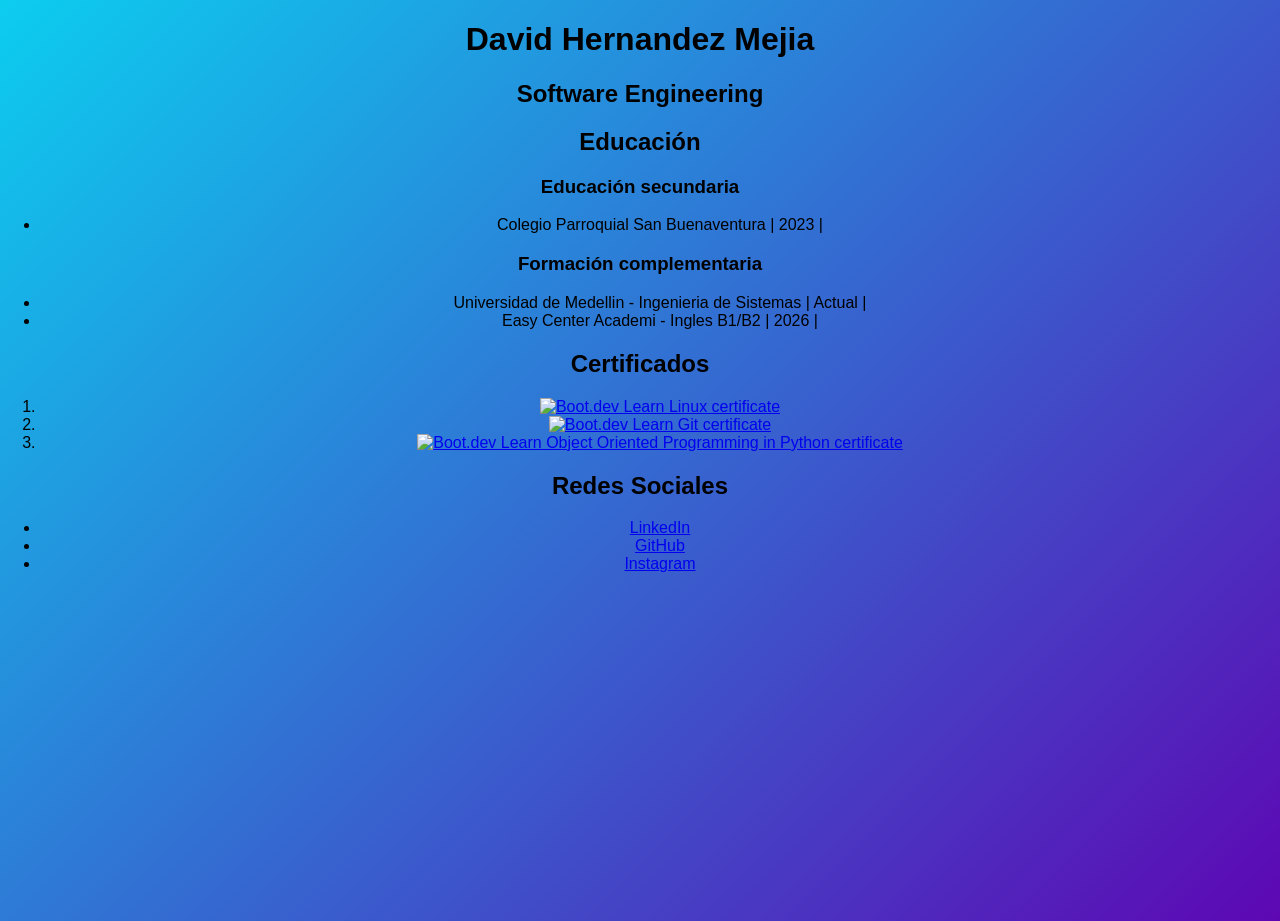
==== index.html @ eccd863f "Eliminar archivo CV_david.html y crear index.html con información personal y educativa" ====
<!DOCTYPE html>
<html lang="es">
<head>
	<meta charset="UTF-8">
	<meta name="viewport" content="width=device-width, initial-scale=1.0">
	<title>CV David</title>
</head>

<style>
	body{
		margin: 0;
		min-height: 100vh;
		background: linear-gradient(135deg, #0ccdef, #5d07b3);
		text-align: center;
		font-family: Arial, sans-serif;
	}
</style>
<body>
	<header>
		<h1>David Hernandez Mejia</h1>
        <h2>Software Engineering</h2>
	</header>

	<main>
		<section>
			<h2>Educación</h2>
			<article>
				<h3>Educación secundaria</h3>
                <ul>
                    <li>Colegio Parroquial San Buenaventura | 2023 |</li>
                </ul>
			</article>
			<article>
				<h3>Formación complementaria</h3>
				<ul>
                    <li>Universidad de Medellin - Ingenieria de Sistemas | Actual |</li>
                    <li>Easy Center Academi - Ingles B1/B2 | 2026 |</li>
                </ul>
			</article>
		</section>

		<section>
			<h2>Certificados</h2>
			<ol>
				<li><a href="https://www.boot.dev/certificates/f3d84eef-c397-4a1f-8526-caf4ab329b5d">
                        <img src="https://qvault-webapp-dynamic-assets.storage.googleapis.com/certificates/f3d84eef-c397-4a1f-8526-caf4ab329b5d.jpeg?v=1776651735" alt="Boot.dev Learn Linux certificate" width="420" />
                    </a></li>
				<li><a href="https://www.boot.dev/certificates/bcc9eda8-44ec-44ef-a20a-395c9cd6ca6c">
                        <img src="https://qvault-webapp-dynamic-assets.storage.googleapis.com/certificates/bcc9eda8-44ec-44ef-a20a-395c9cd6ca6c.jpeg?v=1775341762" alt="Boot.dev Learn Git certificate" width="420" />
                    </a></li>
				<li><a href="https://www.boot.dev/certificates/1525985b-c9c6-4c84-a027-48d4a1cb4548">
                        <img src="https://qvault-webapp-dynamic-assets.storage.googleapis.com/certificates/1525985b-c9c6-4c84-a027-48d4a1cb4548.jpeg?v=1775328345" alt="Boot.dev Learn Object Oriented Programming in Python certificate" width="420" />
                    </a></li>
			</ol>
		</section>

		<section>
			<h2>Redes Sociales</h2>
			<ul>
				<li><a href="www.linkedin.com/in/david-hernandez-mejia-94baa52ba" target="_blank" rel="noopener noreferrer">LinkedIn</a></li>
				<li><a href="https://github.com/David2421b" target="_blank" rel="noopener noreferrer">GitHub</a></li>
				<li><a href="https://www.instagram.com/davidhernandez0951/" target="_blank" rel="noopener noreferrer">Instagram</a></li>
			</ul>
		</section>
	</main>
</body>
</html>
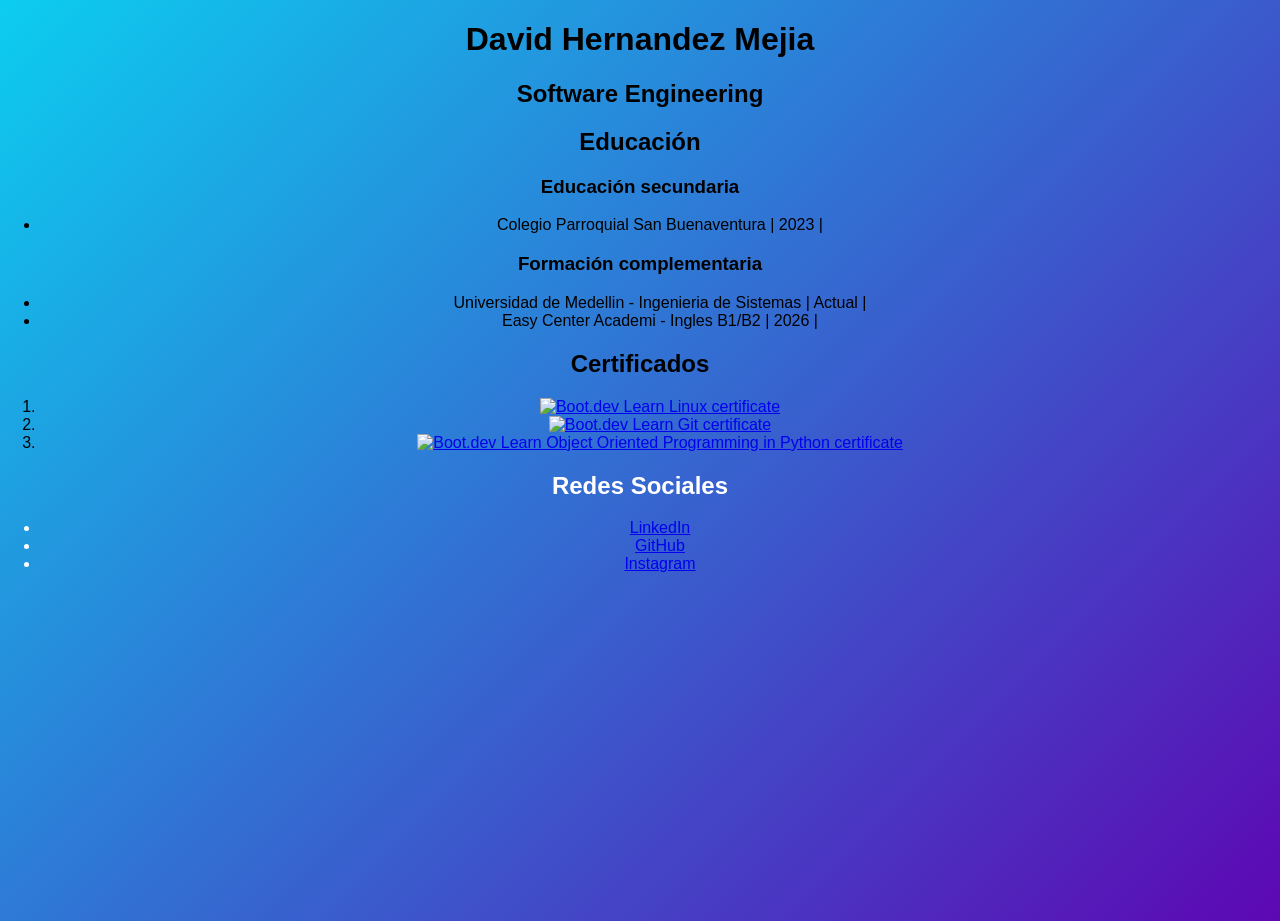
==== commit eb05055e: "Agregar clase "redes" para estilizar la sección de redes sociales en index.html" ====
--- a/index.html
+++ b/index.html
@@ -13,6 +13,10 @@
 		background: linear-gradient(135deg, #0ccdef, #5d07b3);
 		text-align: center;
 		font-family: Arial, sans-serif;
+	}
+
+	.redes{
+		color: white;
 	}
 </style>
 <body>
@@ -54,7 +58,7 @@
 			</ol>
 		</section>
 
-		<section>
+		<section class="redes">
 			<h2>Redes Sociales</h2>
 			<ul>
 				<li><a href="www.linkedin.com/in/david-hernandez-mejia-94baa52ba" target="_blank" rel="noopener noreferrer">LinkedIn</a></li>
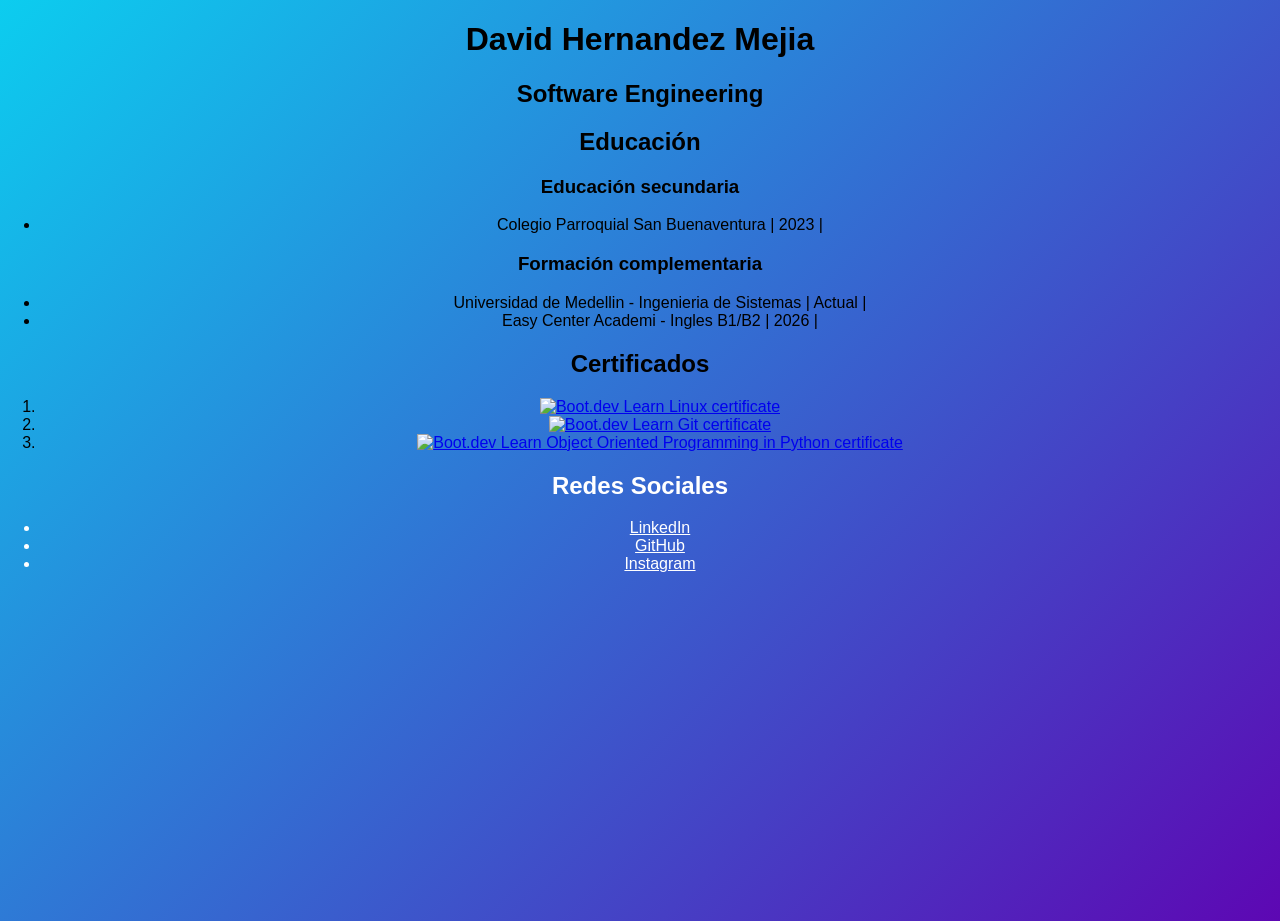
==== commit 51408059: "Agregar estilos para los encabezados y enlaces en la sección de redes sociales" ====
--- a/index.html
+++ b/index.html
@@ -16,6 +16,10 @@
 	}
 
 	.redes{
+		color: white;
+	}
+
+	.redes h2, .redes a{
 		color: white;
 	}
 </style>
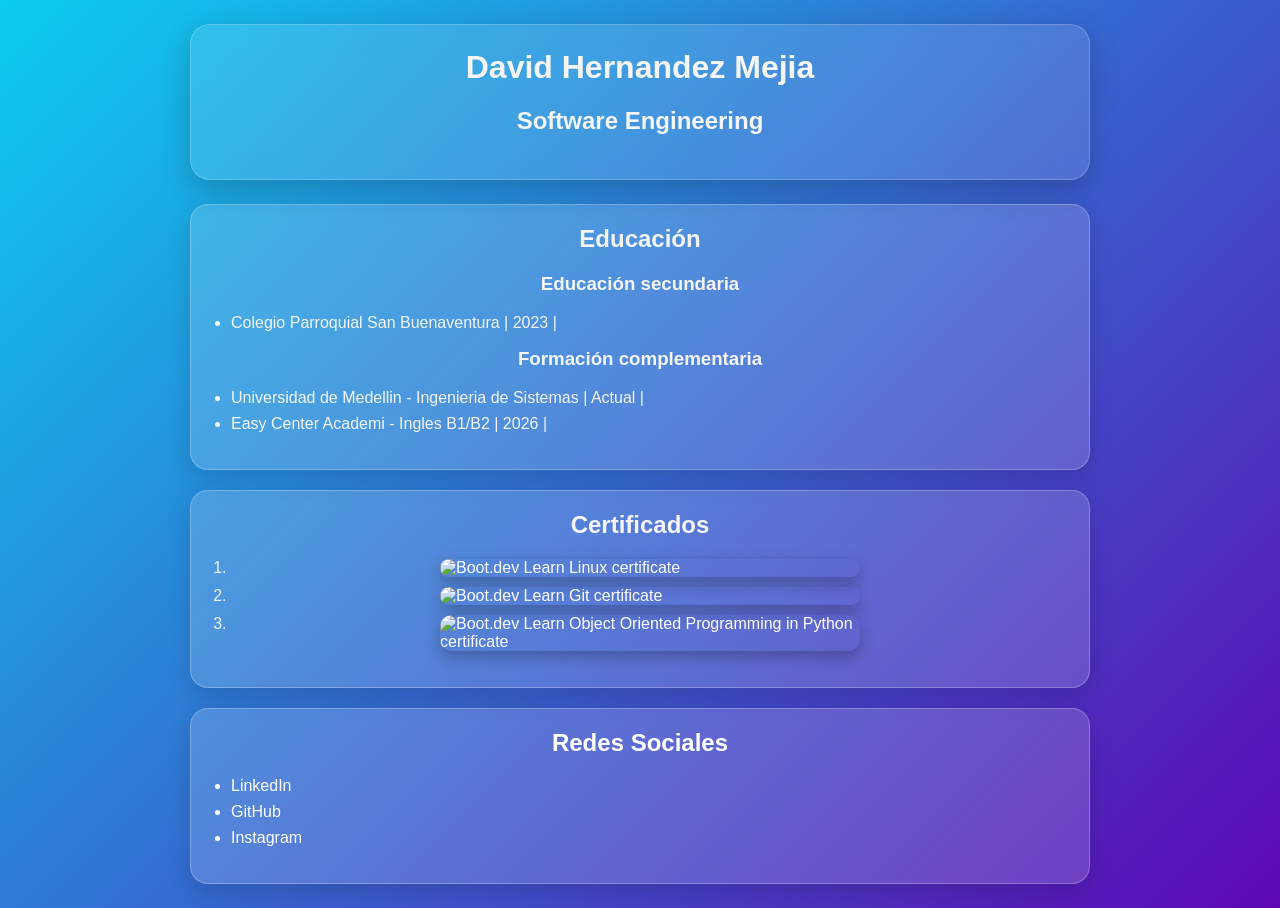
==== commit e250c2f8: "Reorganizar y mejorar estilos en index.html para una mejor presentación" ====
--- a/index.html
+++ b/index.html
@@ -7,19 +7,88 @@
 </head>
 
 <style>
-	body{
+	* {
+		box-sizing: border-box;
+	}
+
+	body {
 		margin: 0;
 		min-height: 100vh;
 		background: linear-gradient(135deg, #0ccdef, #5d07b3);
+		color: #f5f5f5;
 		text-align: center;
 		font-family: Arial, sans-serif;
+		padding: 24px;
 	}
 
-	.redes{
+	header {
+		background: rgba(255, 255, 255, 0.12);
+		backdrop-filter: blur(10px);
+		border: 1px solid rgba(255, 255, 255, 0.2);
+		border-radius: 20px;
+		padding: 24px;
+		margin: 0 auto 24px;
+		max-width: 900px;
+		box-shadow: 0 10px 30px rgba(0, 0, 0, 0.2);
+	}
+
+	main {
+		max-width: 900px;
+		margin: 0 auto;
+		display: grid;
+		gap: 20px;
+	}
+
+	section {
+		background: rgba(255, 255, 255, 0.16);
+		border: 1px solid rgba(255, 255, 255, 0.25);
+		border-radius: 18px;
+		padding: 20px;
+		box-shadow: 0 8px 24px rgba(0, 0, 0, 0.15);
+	}
+
+	article {
+		margin-top: 12px;
+	}
+
+	h1, h2, h3 {
+		margin-top: 0;
+	}
+
+	ul, ol {
+		padding-left: 20px;
+		text-align: left;
+	}
+
+	li {
+		margin-bottom: 8px;
+	}
+
+	a {
+		color: #ffffff;
+		text-decoration: none;
+		transition: color 0.2s ease, transform 0.2s ease;
+	}
+
+	a:hover {
+		color: #d8f7ff;
+		transform: translateY(-1px);
+	}
+
+	img {
+		display: block;
+		margin: 10px auto;
+		max-width: 100%;
+		height: auto;
+		border-radius: 12px;
+		box-shadow: 0 6px 16px rgba(0, 0, 0, 0.25);
+	}
+
+	.redes {
 		color: white;
 	}
 
-	.redes h2, .redes a{
+	.redes h2, .redes a {
 		color: white;
 	}
 </style>
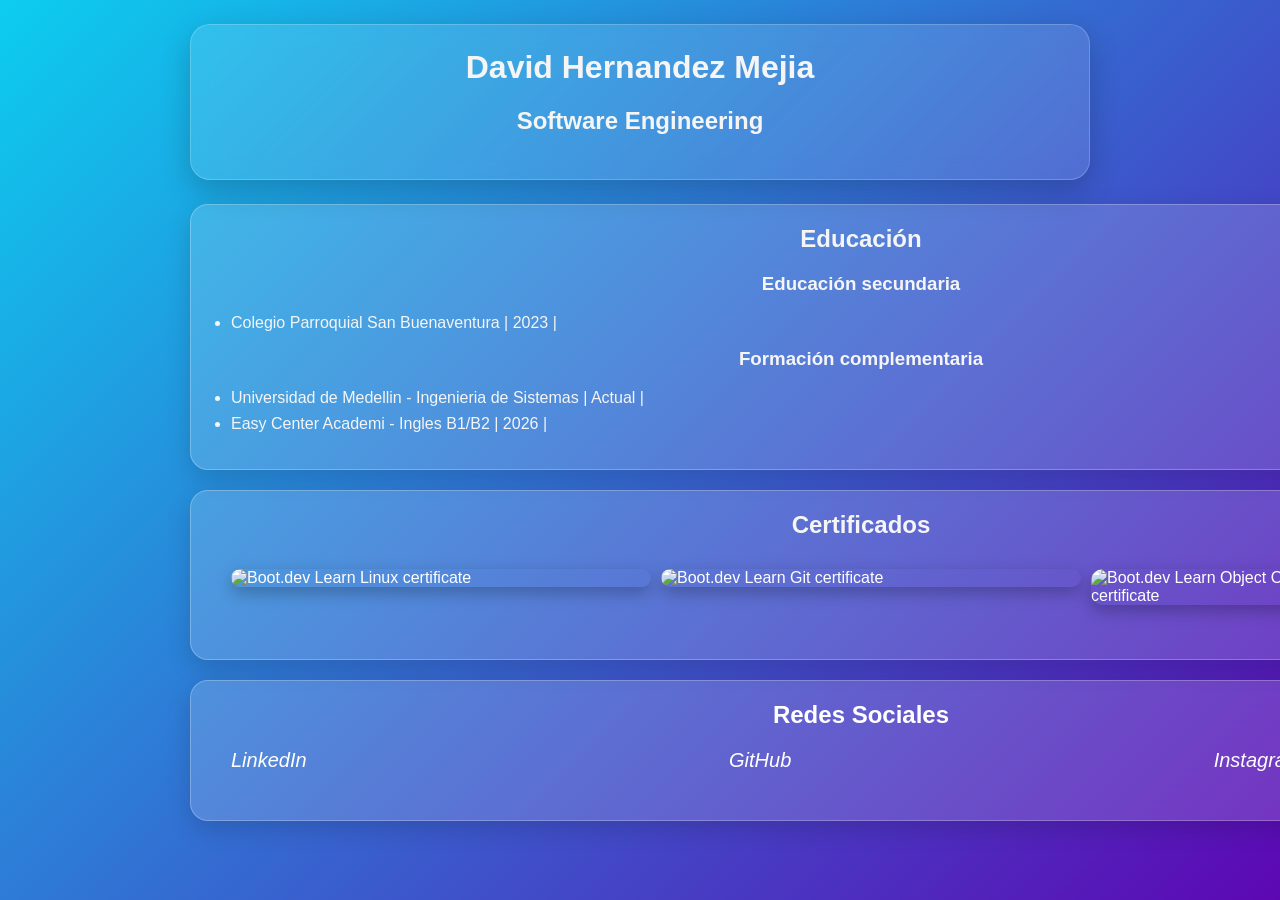
==== commit 799d6f83: "Agregar estilos para listas en la sección de redes sociales en index.html" ====
--- a/index.html
+++ b/index.html
@@ -91,6 +91,19 @@
 	.redes h2, .redes a {
 		color: white;
 	}
+	section ol{
+		list-style: none;
+		display: flex;
+		gap: 10px;
+	}
+
+	.redes ul{
+		list-style: none;
+		display: flex;
+		gap: 33%;
+		font-size: 20px;
+		font-style: italic;
+	}
 </style>
 <body>
 	<header>
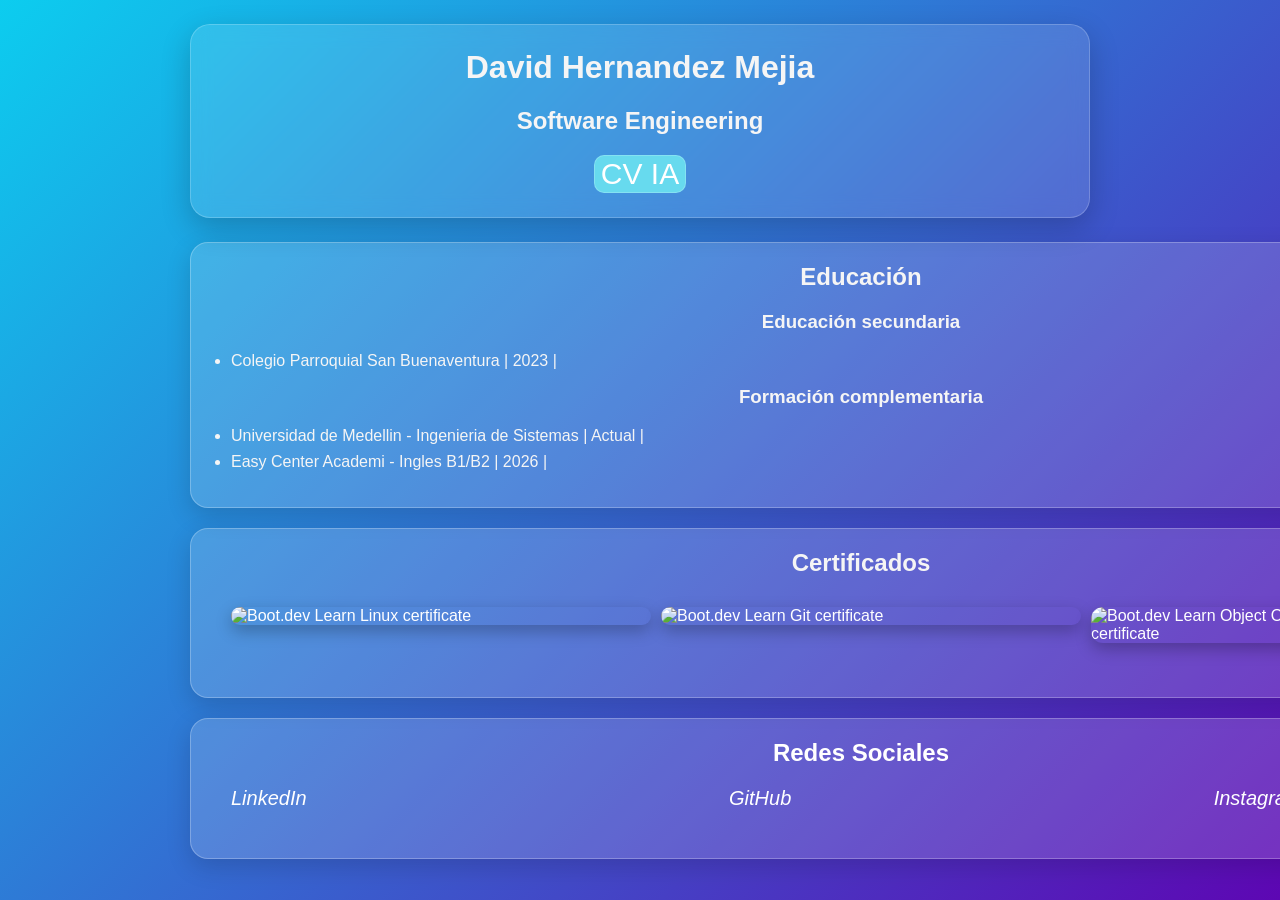
==== commit 8e1212d0: "Agregar botón "CV IA" en el encabezado de index.html para mejorar la navegación" ====
--- a/index.html
+++ b/index.html
@@ -4,111 +4,14 @@
 	<meta charset="UTF-8">
 	<meta name="viewport" content="width=device-width, initial-scale=1.0">
 	<title>CV David</title>
+	<link rel="stylesheet" href="assets/CSS/global.css">
 </head>
 
-<style>
-	* {
-		box-sizing: border-box;
-	}
-
-	body {
-		margin: 0;
-		min-height: 100vh;
-		background: linear-gradient(135deg, #0ccdef, #5d07b3);
-		color: #f5f5f5;
-		text-align: center;
-		font-family: Arial, sans-serif;
-		padding: 24px;
-	}
-
-	header {
-		background: rgba(255, 255, 255, 0.12);
-		backdrop-filter: blur(10px);
-		border: 1px solid rgba(255, 255, 255, 0.2);
-		border-radius: 20px;
-		padding: 24px;
-		margin: 0 auto 24px;
-		max-width: 900px;
-		box-shadow: 0 10px 30px rgba(0, 0, 0, 0.2);
-	}
-
-	main {
-		max-width: 900px;
-		margin: 0 auto;
-		display: grid;
-		gap: 20px;
-	}
-
-	section {
-		background: rgba(255, 255, 255, 0.16);
-		border: 1px solid rgba(255, 255, 255, 0.25);
-		border-radius: 18px;
-		padding: 20px;
-		box-shadow: 0 8px 24px rgba(0, 0, 0, 0.15);
-	}
-
-	article {
-		margin-top: 12px;
-	}
-
-	h1, h2, h3 {
-		margin-top: 0;
-	}
-
-	ul, ol {
-		padding-left: 20px;
-		text-align: left;
-	}
-
-	li {
-		margin-bottom: 8px;
-	}
-
-	a {
-		color: #ffffff;
-		text-decoration: none;
-		transition: color 0.2s ease, transform 0.2s ease;
-	}
-
-	a:hover {
-		color: #d8f7ff;
-		transform: translateY(-1px);
-	}
-
-	img {
-		display: block;
-		margin: 10px auto;
-		max-width: 100%;
-		height: auto;
-		border-radius: 12px;
-		box-shadow: 0 6px 16px rgba(0, 0, 0, 0.25);
-	}
-
-	.redes {
-		color: white;
-	}
-
-	.redes h2, .redes a {
-		color: white;
-	}
-	section ol{
-		list-style: none;
-		display: flex;
-		gap: 10px;
-	}
-
-	.redes ul{
-		list-style: none;
-		display: flex;
-		gap: 33%;
-		font-size: 20px;
-		font-style: italic;
-	}
-</style>
 <body>
 	<header>
 		<h1>David Hernandez Mejia</h1>
         <h2>Software Engineering</h2>
+		<a href="/ia/index.html"><button>CV IA</button></a>
 	</header>
 
 	<main>
--- a/assets/CSS/global.css
+++ b/assets/CSS/global.css
@@ -0,0 +1,105 @@
+* {
+		box-sizing: border-box;
+	}
+
+	body {
+		margin: 0;
+		min-height: 100vh;
+		background: linear-gradient(135deg, #0ccdef, #5d07b3);
+		color: #f5f5f5;
+		text-align: center;
+		font-family: Arial, sans-serif;
+		padding: 24px;
+	}
+
+	header {
+		background: rgba(255, 255, 255, 0.12);
+		backdrop-filter: blur(10px);
+		border: 1px solid rgba(255, 255, 255, 0.2);
+		border-radius: 20px;
+		padding: 24px;
+		margin: 0 auto 24px;
+		max-width: 900px;
+		box-shadow: 0 10px 30px rgba(0, 0, 0, 0.2);
+	}
+	header button{
+		background-color: #67daee;
+		border: 1px solid rgba(255, 255, 255, 0.2);
+		border-radius: 10px;
+		font-size: 30px;
+		font-family: 'Gill Sans', 'Gill Sans MT', Calibri, 'Trebuchet MS', sans-serif;
+		color: white;
+	}
+
+	main {
+		max-width: 900px;
+		margin: 0 auto;
+		display: grid;
+		gap: 20px;
+	}
+
+	section {
+		background: rgba(255, 255, 255, 0.16);
+		border: 1px solid rgba(255, 255, 255, 0.25);
+		border-radius: 18px;
+		padding: 20px;
+		box-shadow: 0 8px 24px rgba(0, 0, 0, 0.15);
+	}
+
+	article {
+		margin-top: 12px;
+	}
+
+	h1, h2, h3 {
+		margin-top: 0;
+	}
+
+	ul, ol {
+		padding-left: 20px;
+		text-align: left;
+	}
+
+	li {
+		margin-bottom: 8px;
+	}
+
+	a {
+		color: #ffffff;
+		text-decoration: none;
+		transition: color 0.2s ease, transform 0.2s ease;
+	}
+
+	a:hover {
+		color: #d8f7ff;
+		transform: translateY(-1px);
+	}
+
+	img {
+		display: block;
+		margin: 10px auto;
+		max-width: 100%;
+		height: auto;
+		border-radius: 12px;
+		box-shadow: 0 6px 16px rgba(0, 0, 0, 0.25);
+	}
+
+	.redes {
+		color: white;
+	}
+
+	.redes h2, .redes a {
+		color: white;
+	}
+	section ol{
+		list-style: none;
+		display: flex;
+		gap: 10px;
+	}
+
+	.redes ul{
+		list-style: none;
+		display: flex;
+		gap: 33%;
+		font-size: 20px;
+		font-style: italic;
+	}
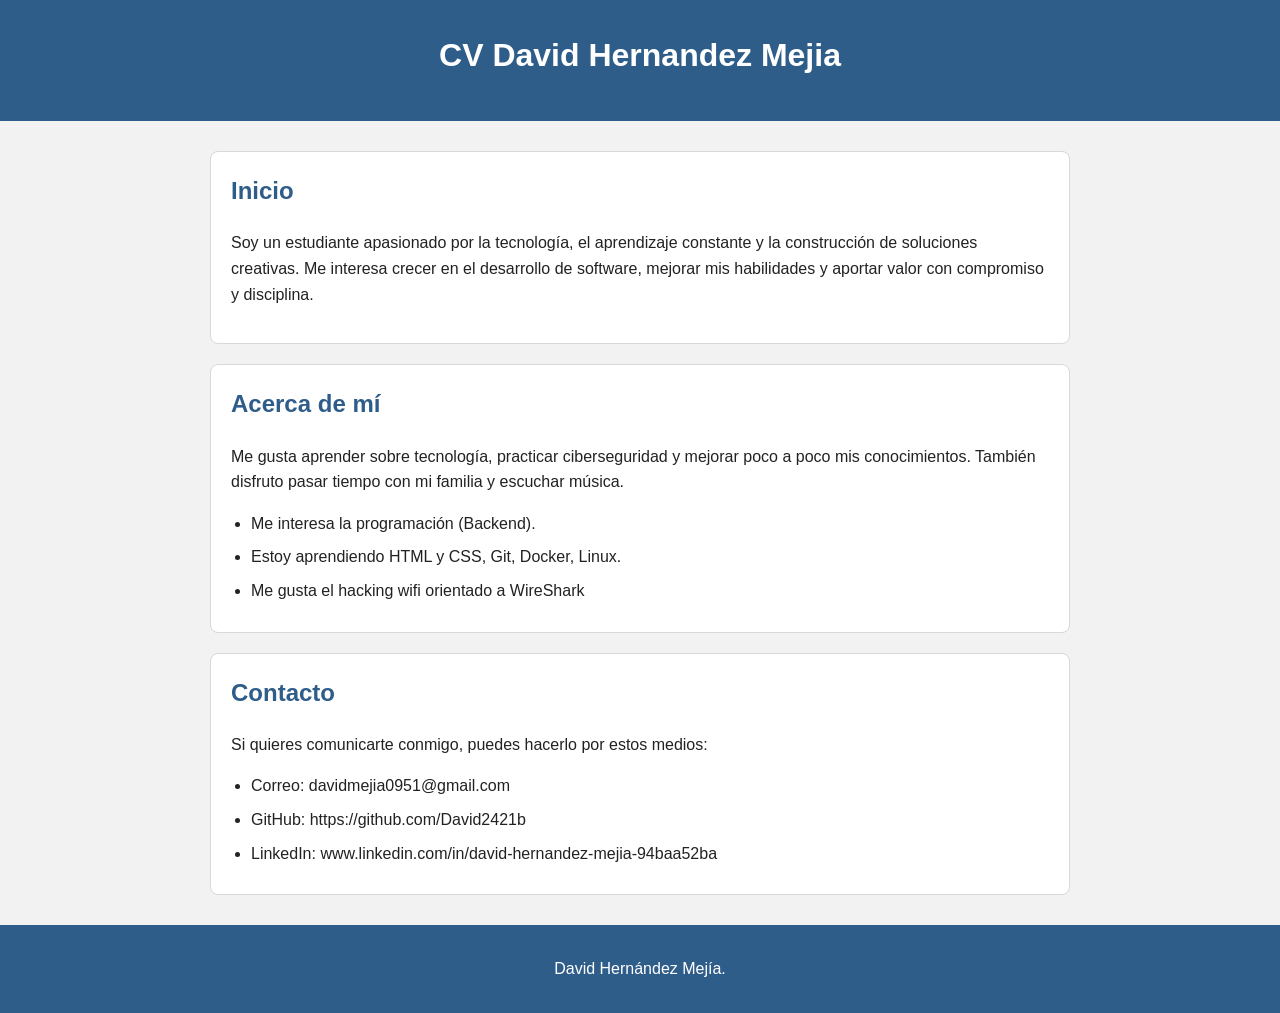
==== commit 32ec7c13: "Agregar archivo index.html con contenido inicial y estructura del CV" ====
--- a/index.html
+++ b/index.html
@@ -3,58 +3,43 @@
 <head>
 	<meta charset="UTF-8">
 	<meta name="viewport" content="width=device-width, initial-scale=1.0">
-	<title>CV David</title>
+	<title>Mi sitio personal</title>
 	<link rel="stylesheet" href="assets/CSS/global.css">
 </head>
-
 <body>
-	<header>
-		<h1>David Hernandez Mejia</h1>
-        <h2>Software Engineering</h2>
-		<a href="/ia/index.html"><button>CV IA</button></a>
+	<header class="encabezado">
+		<h1>CV David Hernandez Mejia</h1>
 	</header>
 
-	<main>
-		<section>
-			<h2>Educación</h2>
-			<article>
-				<h3>Educación secundaria</h3>
-                <ul>
-                    <li>Colegio Parroquial San Buenaventura | 2023 |</li>
-                </ul>
-			</article>
-			<article>
-				<h3>Formación complementaria</h3>
-				<ul>
-                    <li>Universidad de Medellin - Ingenieria de Sistemas | Actual |</li>
-                    <li>Easy Center Academi - Ingles B1/B2 | 2026 |</li>
-                </ul>
-			</article>
+	<main class="contenedor">
+		<section id="inicio" class="tarjeta">
+			<h2>Inicio</h2>
+			<p>Soy un estudiante apasionado por la tecnología, el aprendizaje constante y la construcción de soluciones creativas. Me interesa crecer en el desarrollo de software, mejorar mis habilidades y aportar valor con compromiso y disciplina.</p>
 		</section>
 
-		<section>
-			<h2>Certificados</h2>
-			<ol>
-				<li><a href="https://www.boot.dev/certificates/f3d84eef-c397-4a1f-8526-caf4ab329b5d">
-                        <img src="https://qvault-webapp-dynamic-assets.storage.googleapis.com/certificates/f3d84eef-c397-4a1f-8526-caf4ab329b5d.jpeg?v=1776651735" alt="Boot.dev Learn Linux certificate" width="420" />
-                    </a></li>
-				<li><a href="https://www.boot.dev/certificates/bcc9eda8-44ec-44ef-a20a-395c9cd6ca6c">
-                        <img src="https://qvault-webapp-dynamic-assets.storage.googleapis.com/certificates/bcc9eda8-44ec-44ef-a20a-395c9cd6ca6c.jpeg?v=1775341762" alt="Boot.dev Learn Git certificate" width="420" />
-                    </a></li>
-				<li><a href="https://www.boot.dev/certificates/1525985b-c9c6-4c84-a027-48d4a1cb4548">
-                        <img src="https://qvault-webapp-dynamic-assets.storage.googleapis.com/certificates/1525985b-c9c6-4c84-a027-48d4a1cb4548.jpeg?v=1775328345" alt="Boot.dev Learn Object Oriented Programming in Python certificate" width="420" />
-                    </a></li>
-			</ol>
+		<section id="acerca" class="tarjeta">
+			<h2>Acerca de mí</h2>
+			<p>Me gusta aprender sobre tecnología, practicar ciberseguridad y mejorar poco a poco mis conocimientos. También disfruto pasar tiempo con mi familia y escuchar música.</p>
+			<ul>
+				<li>Me interesa la programación (Backend).</li>
+				<li>Estoy aprendiendo HTML y CSS, Git, Docker, Linux.</li>
+				<li>Me gusta el hacking wifi orientado a WireShark</li>
+			</ul>
 		</section>
 
-		<section class="redes">
-			<h2>Redes Sociales</h2>
+		<section id="contacto" class="tarjeta">
+			<h2>Contacto</h2>
+			<p>Si quieres comunicarte conmigo, puedes hacerlo por estos medios:</p>
 			<ul>
-				<li><a href="www.linkedin.com/in/david-hernandez-mejia-94baa52ba" target="_blank" rel="noopener noreferrer">LinkedIn</a></li>
-				<li><a href="https://github.com/David2421b" target="_blank" rel="noopener noreferrer">GitHub</a></li>
-				<li><a href="https://www.instagram.com/davidhernandez0951/" target="_blank" rel="noopener noreferrer">Instagram</a></li>
+				<li>Correo: davidmejia0951@gmail.com</li>
+				<li>GitHub: https://github.com/David2421b</li>
+				<li>LinkedIn: www.linkedin.com/in/david-hernandez-mejia-94baa52ba</li>
 			</ul>
 		</section>
 	</main>
+
+	<footer class="pie">
+		<p>David Hernández Mejía.</p>
+	</footer>
 </body>
 </html>
--- a/assets/CSS/global.css
+++ b/assets/CSS/global.css
@@ -1,105 +1,63 @@
 * {
-		box-sizing: border-box;
-	}
+	box-sizing: border-box;
+}
 
-	body {
-		margin: 0;
-		min-height: 100vh;
-		background: linear-gradient(135deg, #0ccdef, #5d07b3);
-		color: #f5f5f5;
-		text-align: center;
-		font-family: Arial, sans-serif;
-		padding: 24px;
-	}
+body {
+	margin: 0;
+	font-family: Arial, sans-serif;
+	background-color: #f2f2f2;
+	color: #222;
+	line-height: 1.6;
+}
 
-	header {
-		background: rgba(255, 255, 255, 0.12);
-		backdrop-filter: blur(10px);
-		border: 1px solid rgba(255, 255, 255, 0.2);
-		border-radius: 20px;
-		padding: 24px;
-		margin: 0 auto 24px;
-		max-width: 900px;
-		box-shadow: 0 10px 30px rgba(0, 0, 0, 0.2);
-	}
-	header button{
-		background-color: #67daee;
-		border: 1px solid rgba(255, 255, 255, 0.2);
-		border-radius: 10px;
-		font-size: 30px;
-		font-family: 'Gill Sans', 'Gill Sans MT', Calibri, 'Trebuchet MS', sans-serif;
-		color: white;
-	}
+.encabezado {
+	background-color: #2f5d8a;
+	color: white;
+	text-align: center;
+	padding: 30px 20px;
+}
 
-	main {
-		max-width: 900px;
-		margin: 0 auto;
-		display: grid;
-		gap: 20px;
-	}
+.encabezado h1 {
+	margin: 0 0 10px;
+}
 
-	section {
-		background: rgba(255, 255, 255, 0.16);
-		border: 1px solid rgba(255, 255, 255, 0.25);
-		border-radius: 18px;
-		padding: 20px;
-		box-shadow: 0 8px 24px rgba(0, 0, 0, 0.15);
-	}
+.encabezado p {
+	margin: 0;
+}
 
-	article {
-		margin-top: 12px;
-	}
+.contenedor {
+	max-width: 900px;
+	margin: 30px auto;
+	padding: 0 20px;
+	display: grid;
+	gap: 20px;
+}
 
-	h1, h2, h3 {
-		margin-top: 0;
-	}
+.tarjeta {
+	background-color: white;
+	border: 1px solid #d8d8d8;
+	border-radius: 8px;
+	padding: 20px;
+}
 
-	ul, ol {
-		padding-left: 20px;
-		text-align: left;
-	}
+.tarjeta h2 {
+	margin-top: 0;
+	color: #2f5d8a;
+}
 
-	li {
-		margin-bottom: 8px;
-	}
+.tarjeta ul {
+	padding-left: 20px;
+	margin-bottom: 0;
+}
 
-	a {
-		color: #ffffff;
-		text-decoration: none;
-		transition: color 0.2s ease, transform 0.2s ease;
-	}
+.tarjeta li {
+	margin-bottom: 8px;
+}
 
-	a:hover {
-		color: #d8f7ff;
-		transform: translateY(-1px);
-	}
-
-	img {
-		display: block;
-		margin: 10px auto;
-		max-width: 100%;
-		height: auto;
-		border-radius: 12px;
-		box-shadow: 0 6px 16px rgba(0, 0, 0, 0.25);
-	}
-
-	.redes {
-		color: white;
-	}
-
-	.redes h2, .redes a {
-		color: white;
-	}
-	section ol{
-		list-style: none;
-		display: flex;
-		gap: 10px;
-	}
-
-	.redes ul{
-		list-style: none;
-		display: flex;
-		gap: 33%;
-		font-size: 20px;
-		font-style: italic;
-	}+.pie {
+	text-align: center;
+	background-color: #2f5d8a;
+	color: white;
+	padding: 15px 20px;
+	margin-top: 30px;
+}
